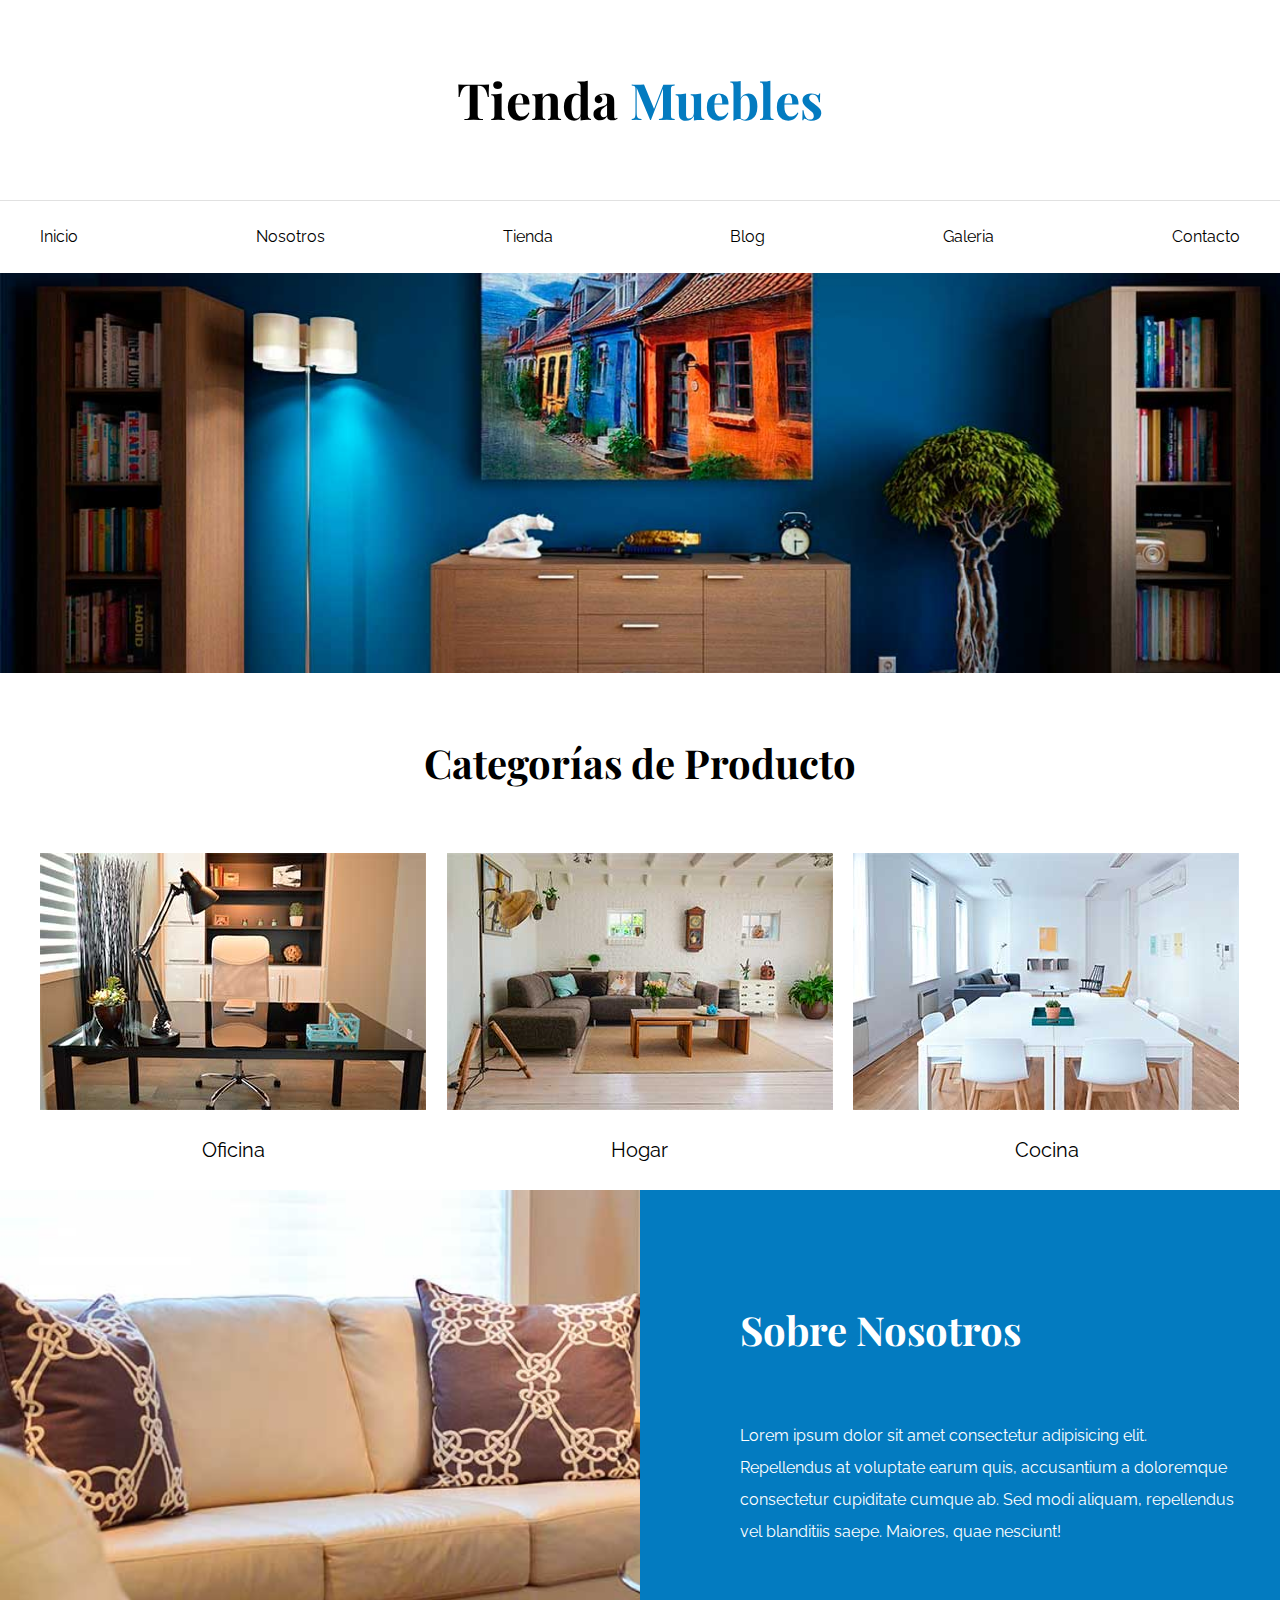
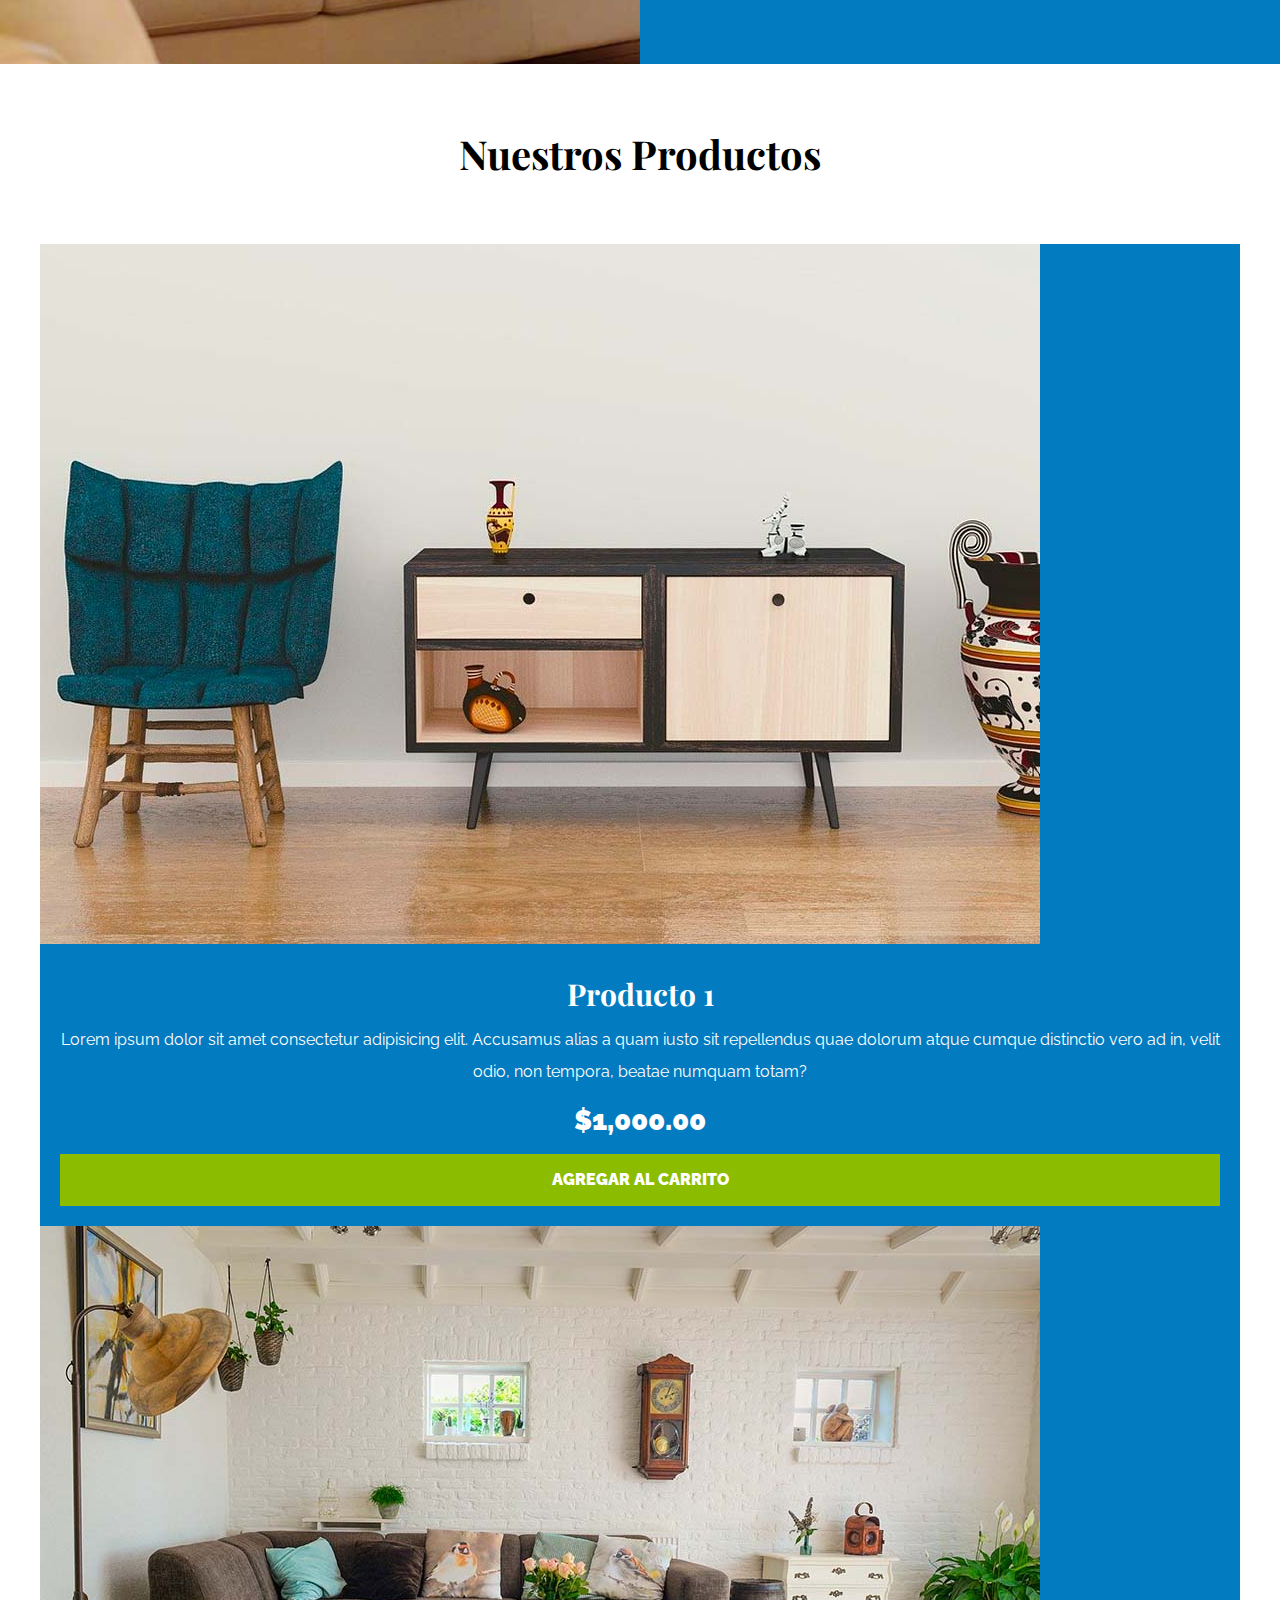
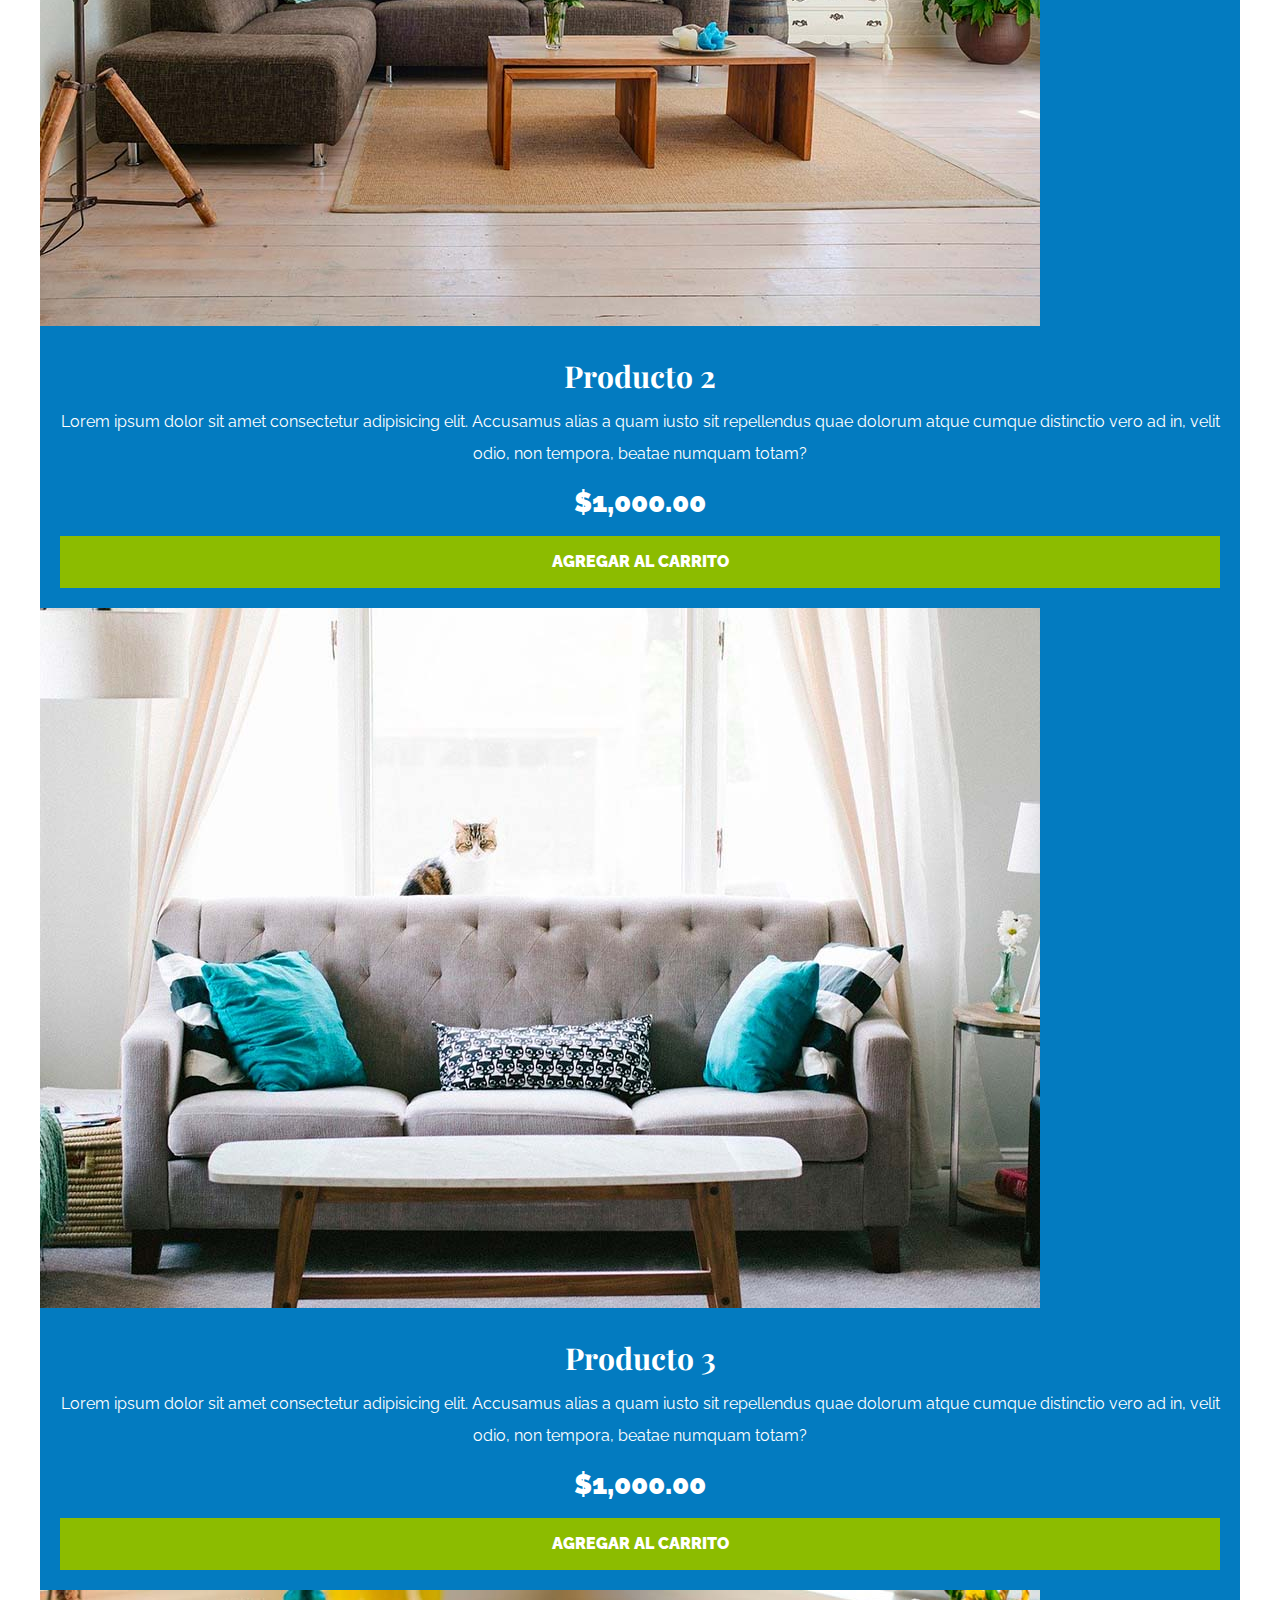
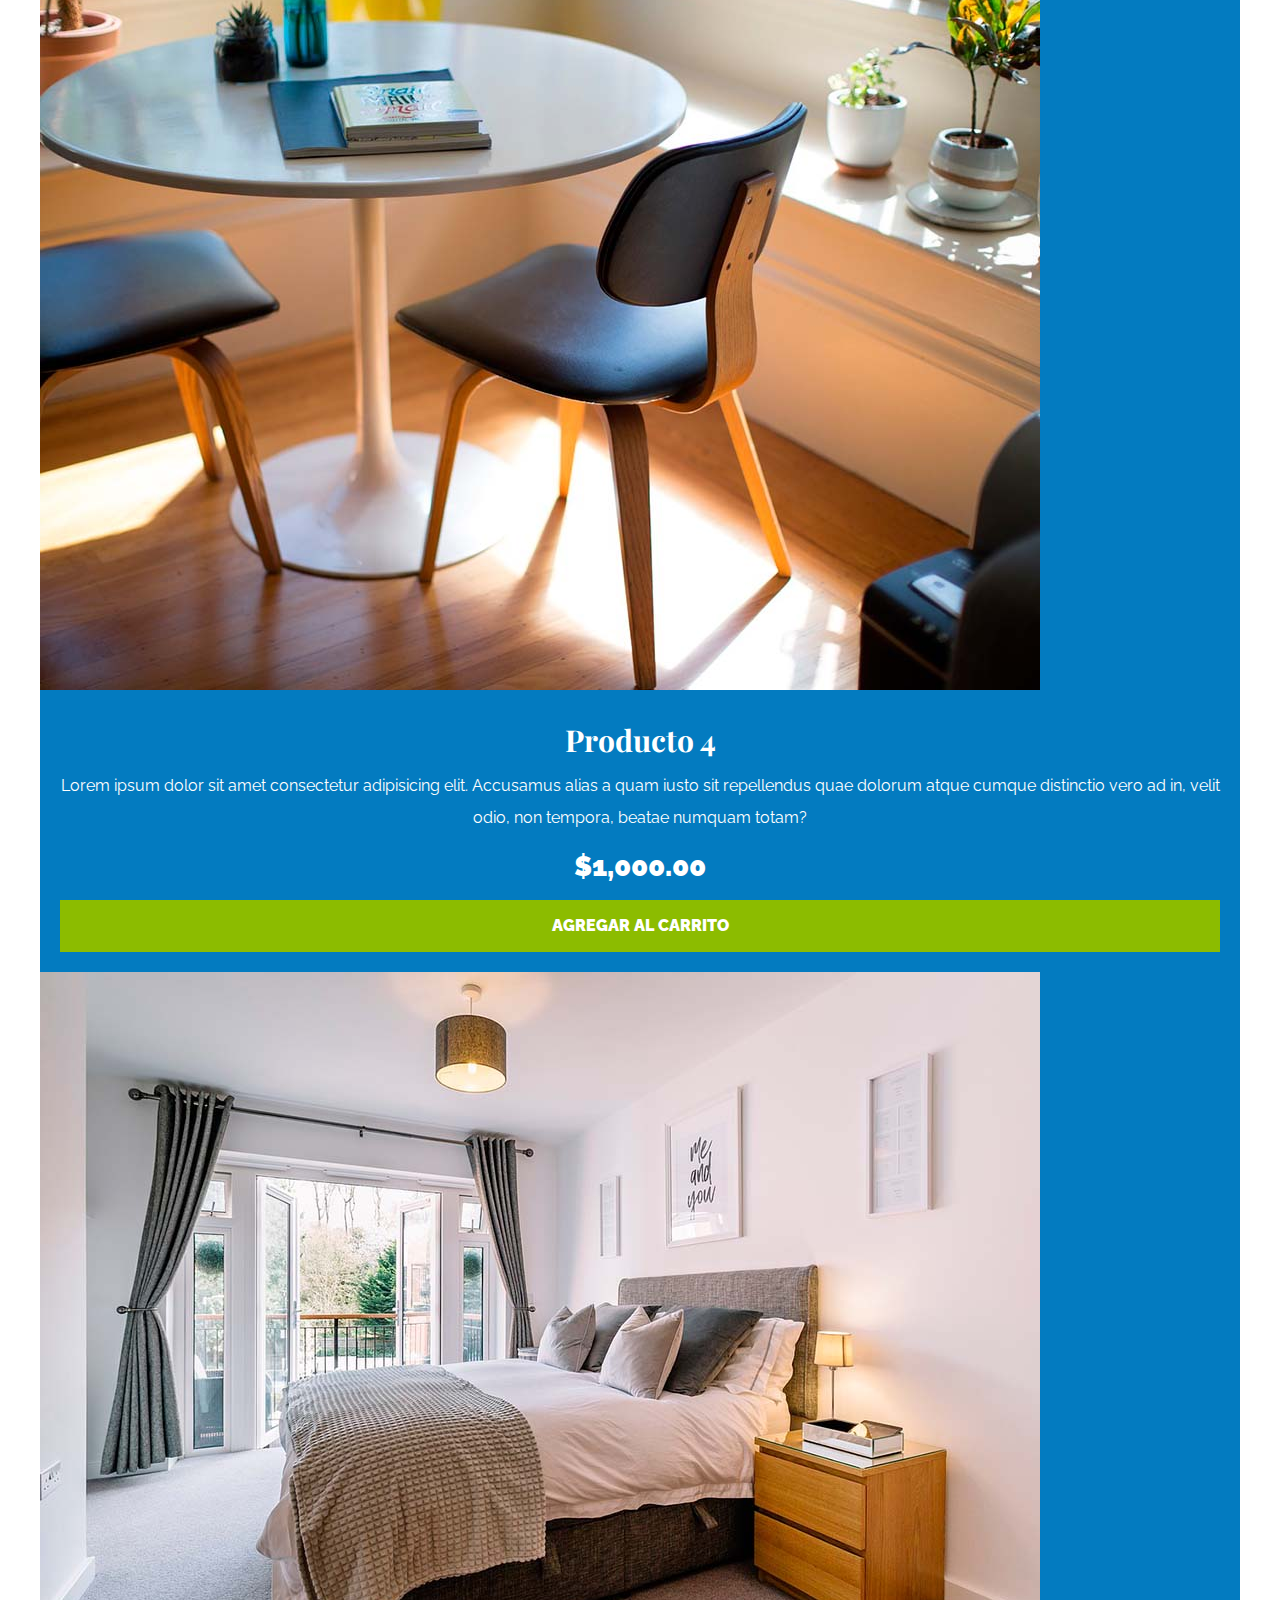
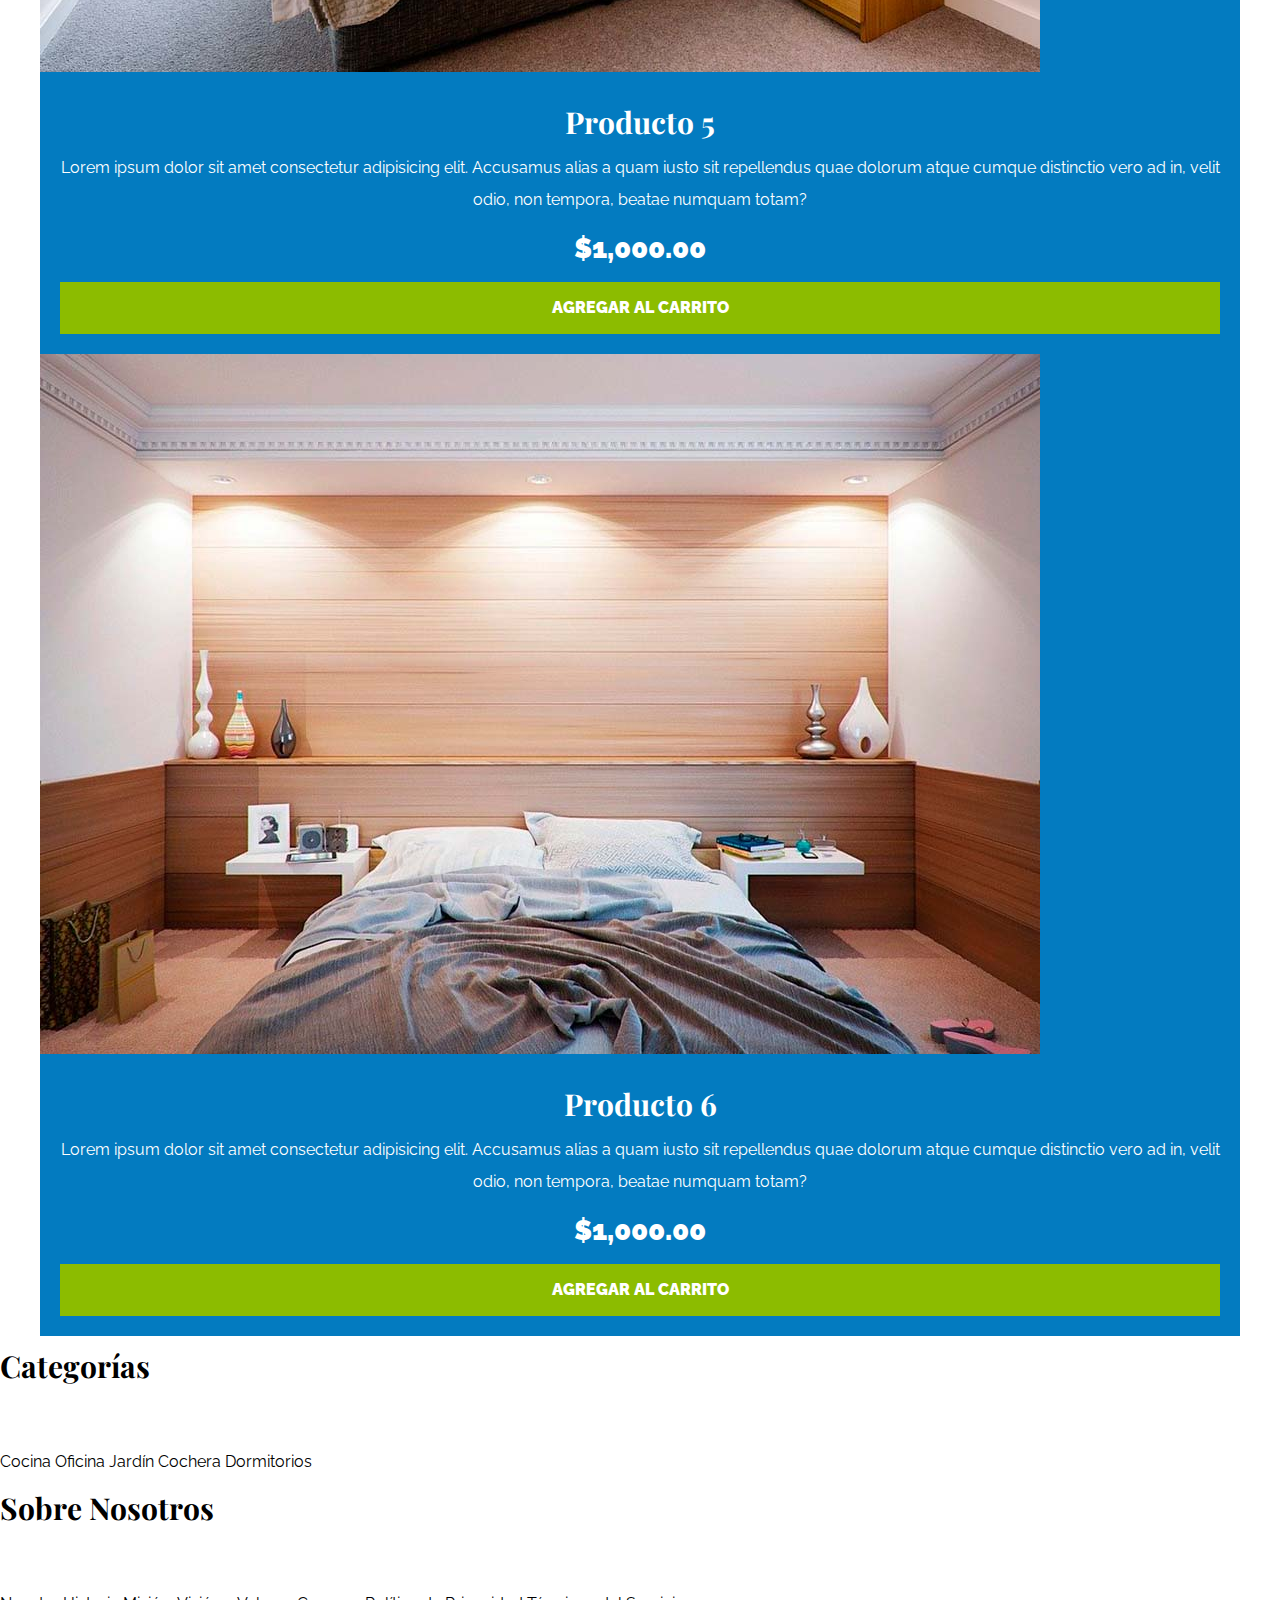
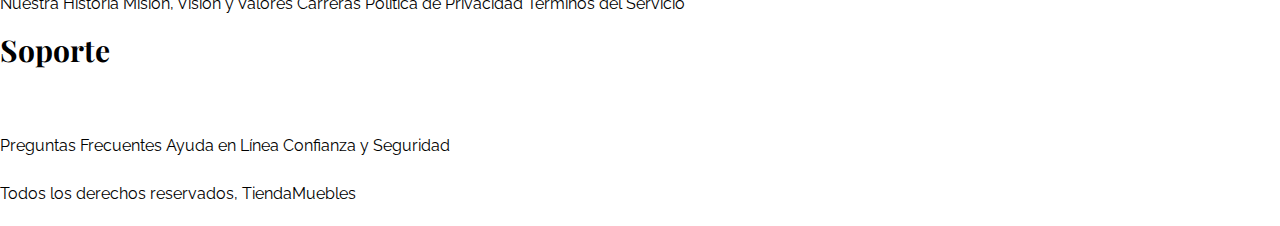
==== index.html @ 25e1fe80 "subida proyecto tienda muebles" ====
<!DOCTYPE html>
<html lang="en">
<head>
    <meta charset="UTF-8">
    <meta name="viewport" content="width=device-width, initial-scale=1.0">
    <title>Ecommerce - Home</title>

    <link rel="preconnect" href="https://fonts.googleapis.com">
    <link rel="preconnect" href="https://fonts.gstatic.com" crossorigin>
    <link href="https://fonts.googleapis.com/css2?family=Playfair+Display:wght@700&family=Raleway:wght@400;700;900&display=swap" rel="stylesheet">

    <link rel="stylesheet" href="css/normalize.css">
    <link rel="stylesheet" href="css/app.css">

</head>
<body>

    <header>
        <h1 class="nombre-sitio">Tienda <span>Muebles</span></h1>
    </header>

    <div class="contenedor-navegacion">
        <nav class="nav-principal contenedor">
            <a href="index.html">Inicio</a>
            <a href="nosotros.html">Nosotros</a>
            <a href="tienda.html">Tienda</a>
            <a href="blog.html">Blog</a>
            <a href="galeria.html">Galeria</a>
            <a href="contacto.html">Contacto</a>
        </nav>
    </div>
    

    <div class="hero"></div>

    <section class="contenedor categorias">
        <h2 class="text-center">Categorías de Producto</h2>

        <div class="listado-categorias">
            <div class="categoria">
                <img src="img/categoria1.jpg" alt="Imagen Categoría"/>
                <a href="#">Oficina</a>
            </div>
    
            <div class="categoria">
                <img src="img/categoria2.jpg" alt="Imagen Categoría"/>
                <a href="#">Hogar</a>
            </div>
    
            <div class="categoria">
                <img src="img/categoria3.jpg" alt="Imagen Categoría"/>
                <a href="#">Cocina</a>
            </div>
        </div>

    </section>

    <section class="sobre-nosotros">
        <div class="contenedor sobre-nosotros-grid">
            <div class="texto-nosotros">
                <h2>Sobre Nosotros</h2>
                <p>Lorem ipsum dolor sit amet consectetur adipisicing elit. Repellendus at voluptate earum quis, accusantium a doloremque consectetur cupiditate cumque ab. Sed modi aliquam, repellendus vel blanditiis saepe. Maiores, quae nesciunt!</p>
            </div> 
        </div>
    </section>

    <main class="contenido-principal contenedor">
        <h2 class="text-center">Nuestros Productos</h2>
        
        <div class="listado-productos">
            <div class="producto">
                <img src="img/producto1.jpg" alt="Imagen Producto">

                <div class="texto-producto">
                    <h3>Producto 1</h3>
                    <p>Lorem ipsum dolor sit amet consectetur adipisicing elit. Accusamus alias a quam iusto sit repellendus quae dolorum atque cumque distinctio vero ad in, velit odio, non tempora, beatae numquam totam?</p>
                    <p class="precio">$1,000.00</p>

                    <a href="#" class="btn">Agregar al Carrito</a>
                </div> <!--Info Producto-->
            </div> <!--Producto-->

            <div class="producto">
                <img src="img/producto2.jpg" alt="Imagen Producto">

                <div class="texto-producto">
                    <h3>Producto 2</h3>
                    <p>Lorem ipsum dolor sit amet consectetur adipisicing elit. Accusamus alias a quam iusto sit repellendus quae dolorum atque cumque distinctio vero ad in, velit odio, non tempora, beatae numquam totam?</p>
                    <p class="precio">$1,000.00</p>

                    <a href="#" class="btn">Agregar al Carrito</a>
                </div> <!--Info Producto-->
            </div> <!--Producto-->

            <div class="producto">
                <img src="img/producto3.jpg" alt="Imagen Producto">

                <div class="texto-producto">
                    <h3>Producto 3</h3>
                    <p>Lorem ipsum dolor sit amet consectetur adipisicing elit. Accusamus alias a quam iusto sit repellendus quae dolorum atque cumque distinctio vero ad in, velit odio, non tempora, beatae numquam totam?</p>
                    <p class="precio">$1,000.00</p>

                    <a href="#" class="btn">Agregar al Carrito</a>
                </div> <!--Info Producto-->
            </div> <!--Producto-->

            <div class="producto">
                <img src="img/producto4.jpg" alt="Imagen Producto">

                <div class="texto-producto">
                    <h3>Producto 4</h3>
                    <p>Lorem ipsum dolor sit amet consectetur adipisicing elit. Accusamus alias a quam iusto sit repellendus quae dolorum atque cumque distinctio vero ad in, velit odio, non tempora, beatae numquam totam?</p>
                    <p class="precio">$1,000.00</p>

                    <a href="#" class="btn">Agregar al Carrito</a>
                </div> <!--Info Producto-->
            </div> <!--Producto-->

            <div class="producto">
                <img src="img/producto5.jpg" alt="Imagen Producto">

                <div class="texto-producto">
                    <h3>Producto 5</h3>
                    <p>Lorem ipsum dolor sit amet consectetur adipisicing elit. Accusamus alias a quam iusto sit repellendus quae dolorum atque cumque distinctio vero ad in, velit odio, non tempora, beatae numquam totam?</p>
                    <p class="precio">$1,000.00</p>

                    <a href="#" class="btn">Agregar al Carrito</a>
                </div> <!--Info Producto-->
            </div> <!--Producto-->

            <div class="producto">
                <img src="img/producto6.jpg" alt="Imagen Producto">

                <div class="texto-producto">
                    <h3>Producto 6</h3>
                    <p>Lorem ipsum dolor sit amet consectetur adipisicing elit. Accusamus alias a quam iusto sit repellendus quae dolorum atque cumque distinctio vero ad in, velit odio, non tempora, beatae numquam totam?</p>
                    <p class="precio">$1,000.00</p>

                    <a href="#" class="btn">Agregar al Carrito</a>
                </div> <!--Info Producto-->
            </div> <!--Producto-->
        </div> <!--Fin de Listado de Productos-->
    </main>
    
    

    <footer>
        <div>
            <h3>Categorías</h3>

            <nav id="navegacion">
                <a href="#">Cocina</a>
                <a href="#">Oficina</a>
                <a href="#">Jardín</a>
                <a href="#">Cochera</a>
                <a href="#">Dormitorios</a>
            </nav>
        </div>

        <div>
            <h3>Sobre Nosotros</h3>

            <nav class="navegacion">
                <a href="#">Nuestra Historia</a>
                <a href="#">Misión, Visión y Valores</a>
                <a href="#">Carreras</a>
                <a href="#">Política de Privacidad</a>
                <a href="#">Términos del Servicio</a>
            </nav>
        </div>

        <div>
            <h3>Soporte</h3>

            <nav>
                <a href="#">Preguntas Frecuentes</a>
                <a href="#">Ayuda en Línea</a>
                <a href="#">Confianza y Seguridad</a>
            </nav>
        </div>

        <p>Todos los derechos reservados, TiendaMuebles</p>
    </footer>
    

    

</body>
</html>
---- css/app.css ----
/** Codigo que siempre debe estar en tu proyecto **/
html {
    box-sizing: border-box;
    font-size: 62.5%; /* 1rem = 10px */
}

*, *::before, *::after {
    box-sizing: inherit;
}

body {
    font-family: 'Raleway', sans-serif;
    font-size: 1.6rem;
    line-height: 2;
}

/** Globales **/
h1, h2, h3 {
    font-family: 'Playfair Display', serif;
    margin: 0 0 5rem 0;
}

h1 {
    font-size: 5rem;
}

h2 {
    font-size: 4rem;
}

h3 {
    font-size: 3rem;
}

a {
    text-decoration: none;
    color: #000;
}

.contenedor {
    max-width: 120rem;
    margin: 0 auto;
}

img {
    max-width: 100%;
    display: block;
}

.btn {
    background-color: #8cbc00;
    display: block;
    color: #fff;
    text-transform: uppercase;
    font-weight: 900;
    padding: 1rem;
    transition: background-color .3s ease-out;
}

.btn:hover {
    background-color: #769c02;
}

/** Utilidades **/
.text-center {
    text-align: center;
}

/** Header y Navegacion **/

.nombre-sitio {
    padding-top: 5rem;
    text-align: center;
}

.nombre-sitio span {
    color: #037bc0;
}

.contenedor-navegacion {
    border-top: 1px solid #e1e1e1;
}

.nav-principal {
    padding: 2rem 0;
    display: flex;
    justify-content: space-between;
}

.hero {
    background-image: url(../img/principal.jpg);
    height: 40rem;
    background-repeat: no-repeat;
    background-size: cover;
    background-position: center center;
}

/** Categorias **/
.categorias {
    padding-top: 5rem;
}

.categoria a {
    text-align: center;
    display: block;
    padding: 2rem;
    font-size: 2rem;
}

.categoria a:hover {
    background-color: #037bc0;
    color: #fff;
    border-bottom-right-radius: 1rem;
}

.listado-categorias {
    display: grid;
    grid-template-columns: repeat(3, 1fr);
    gap: 2rem;
}

/** Bloque Nosotros **/
.sobre-nosotros {
    background-image: linear-gradient( to right, transparent 50%, #037bc0 50%, #037bc0 100% ), url(../img/nosotros.jpg);
    background-position: left center;
    padding: 10rem 0;
    background-repeat: no-repeat;
    background-size: 100%, 120rem;
}

.sobre-nosotros-grid {
    display: flex;
    justify-content: flex-end;
}

.texto-nosotros {
    flex-basis: 50%;
    padding-left: 10rem;
    color: #fff;
}

/** Listado de productos **/
.contenido-principal {
    padding-top: 5rem;
}

.producto {
    background-color: #037bc0;
}

.texto-producto {
    text-align: center;
    color: #fff;
    padding: 2rem;
}

.texto-producto h3 {
    margin: 0;
}

.texto-producto p {
    margin: 0 0 .5rem 0;
}

.texto-producto .precio {
    font-size: 2.8rem;
    font-weight: 900;
}
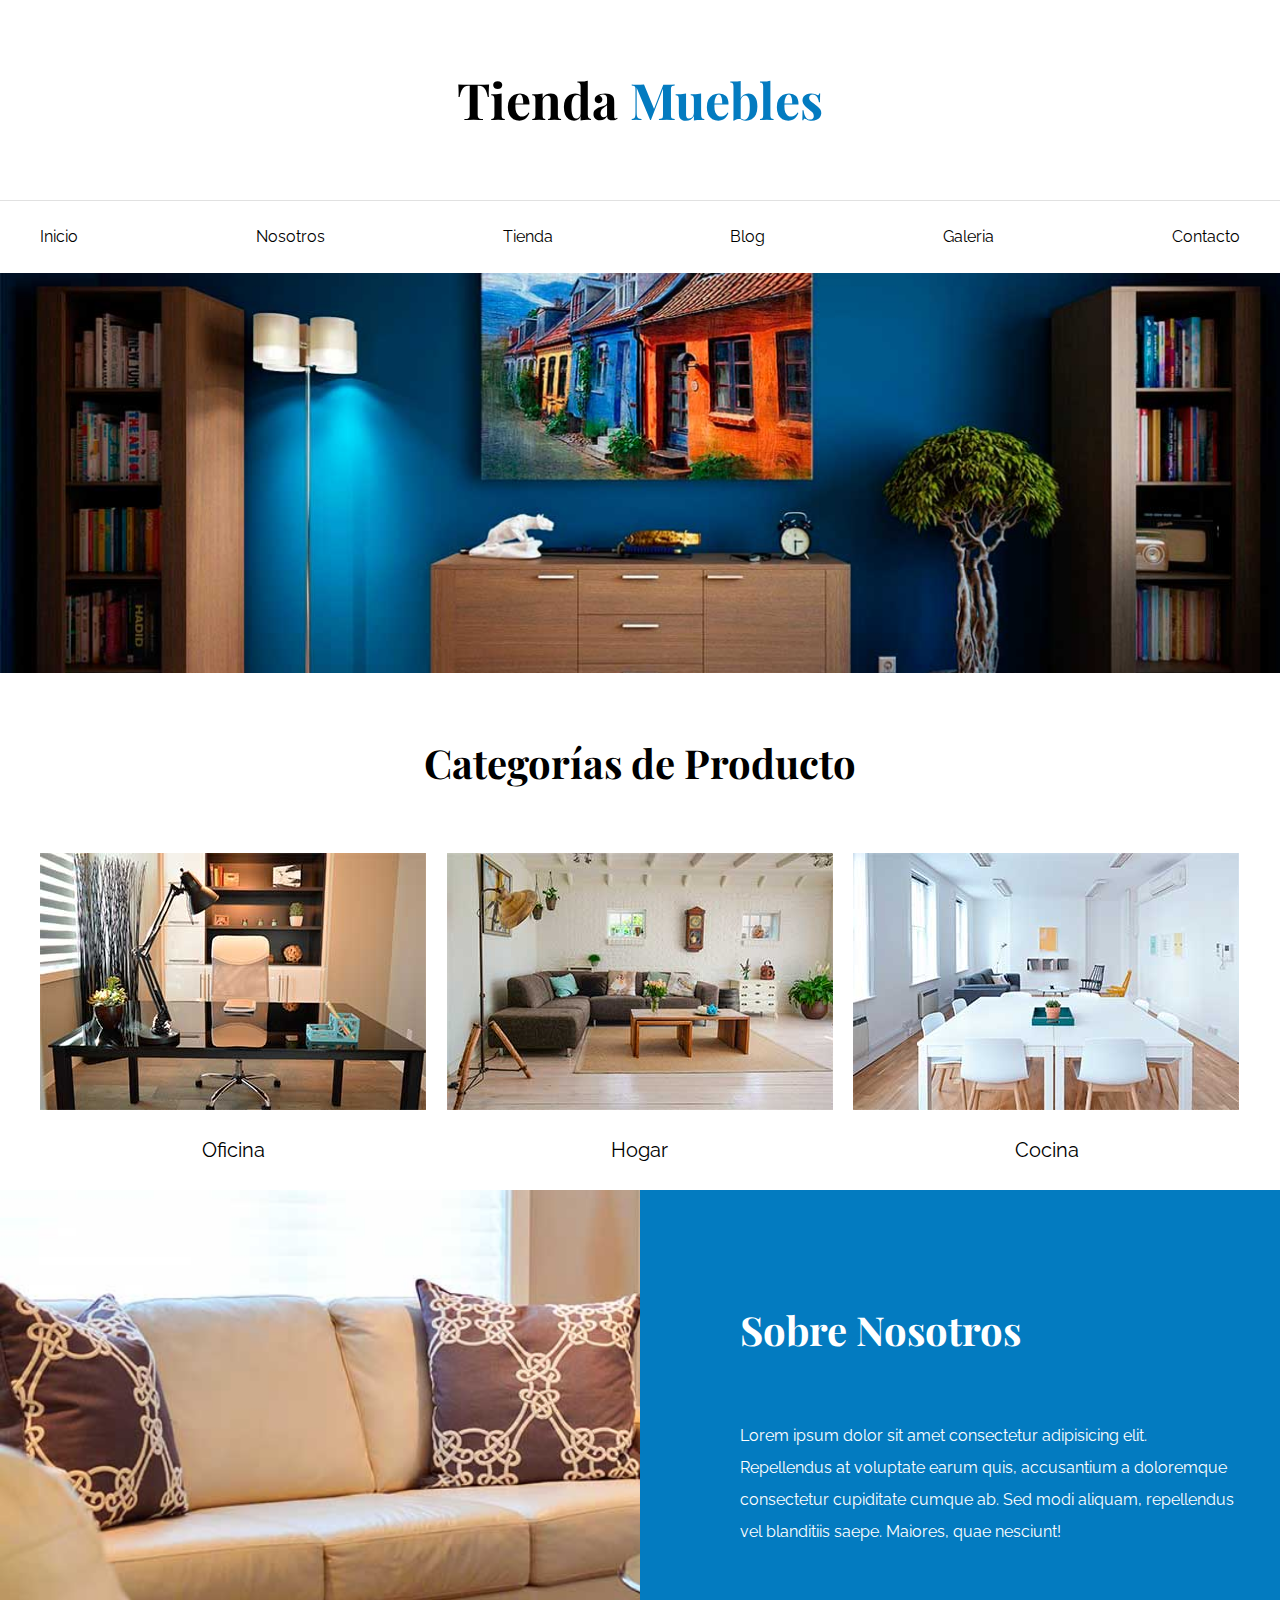
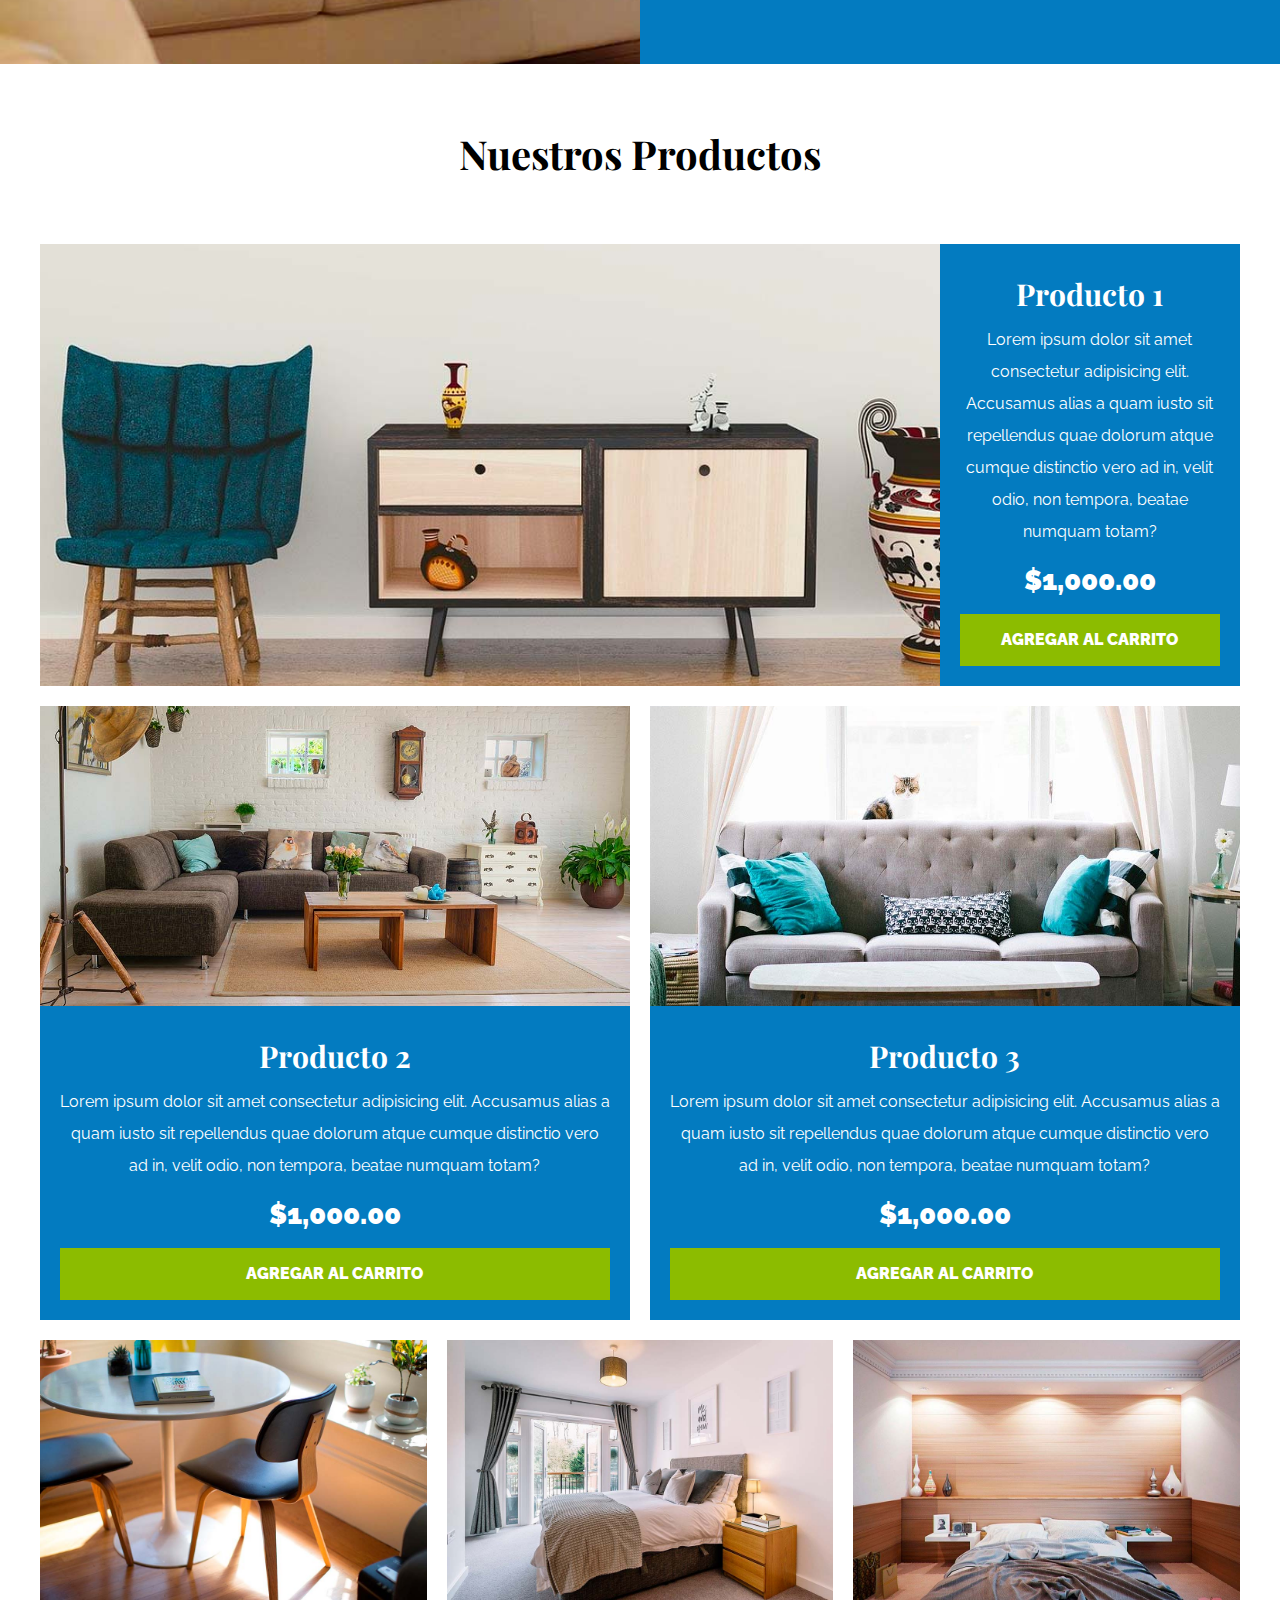
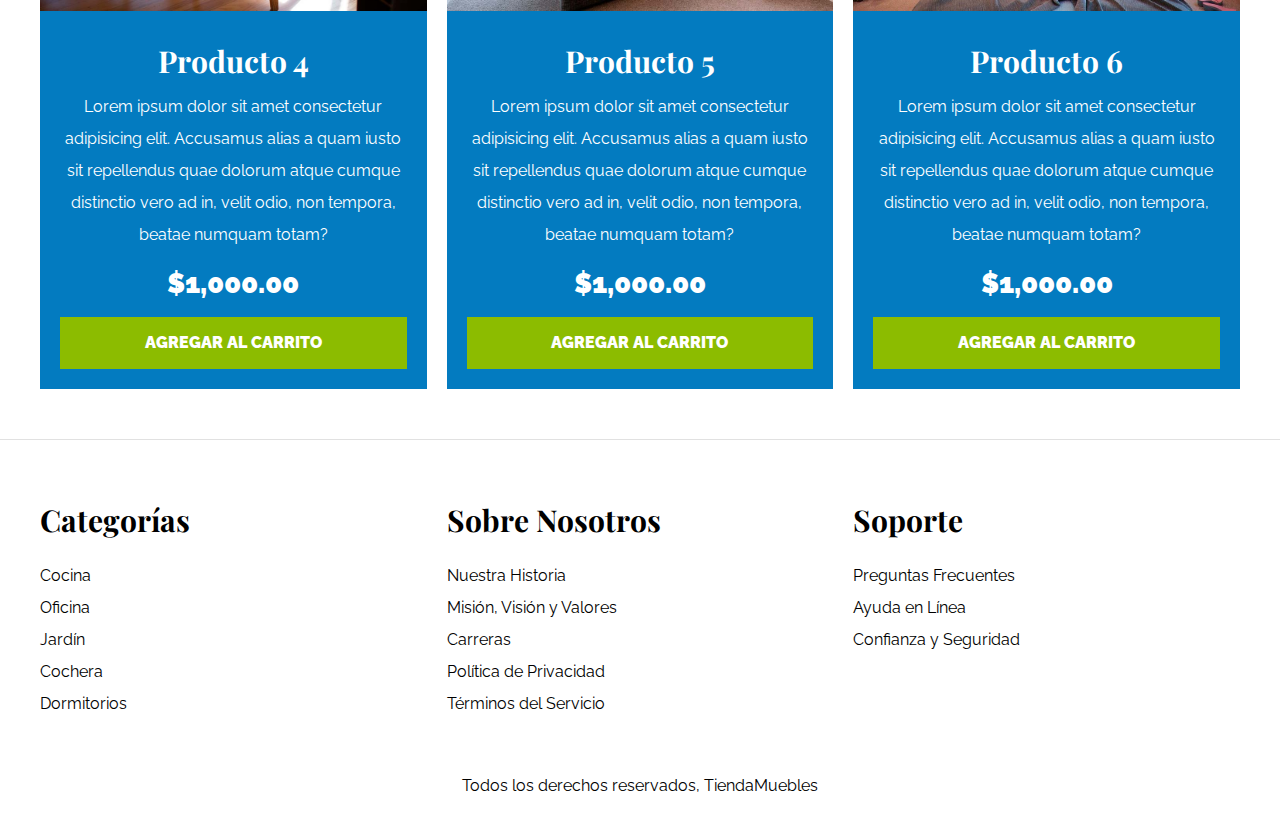
==== commit 69795362: "termino de footer web" ====
--- a/index.html
+++ b/index.html
@@ -144,42 +144,42 @@
     
     
 
-    <footer>
-        <div>
-            <h3>Categorías</h3>
+    <footer class="site-footer">
+        <div class="grid-footer contenedor">
+            <div>
+                <h3>Categorías</h3>
+                <nav class="footer-menu">
+                    <a href="#">Cocina</a>
+                    <a href="#">Oficina</a>
+                    <a href="#">Jardín</a>
+                    <a href="#">Cochera</a>
+                    <a href="#">Dormitorios</a>
+                </nav>
+            </div>
+    
+            <div>
+                <h3>Sobre Nosotros</h3>
+                <nav class="footer-menu">
+                    <a href="#">Nuestra Historia</a>
+                    <a href="#">Misión, Visión y Valores</a>
+                    <a href="#">Carreras</a>
+                    <a href="#">Política de Privacidad</a>
+                    <a href="#">Términos del Servicio</a>
+                </nav>
+            </div>
+    
+            <div>
+                <h3>Soporte</h3>
+                <nav class="footer-menu">
+                    <a href="#">Preguntas Frecuentes</a>
+                    <a href="#">Ayuda en Línea</a>
+                    <a href="#">Confianza y Seguridad</a>
+                </nav>
+            </div>
+        </div>
+        
 
-            <nav id="navegacion">
-                <a href="#">Cocina</a>
-                <a href="#">Oficina</a>
-                <a href="#">Jardín</a>
-                <a href="#">Cochera</a>
-                <a href="#">Dormitorios</a>
-            </nav>
-        </div>
-
-        <div>
-            <h3>Sobre Nosotros</h3>
-
-            <nav class="navegacion">
-                <a href="#">Nuestra Historia</a>
-                <a href="#">Misión, Visión y Valores</a>
-                <a href="#">Carreras</a>
-                <a href="#">Política de Privacidad</a>
-                <a href="#">Términos del Servicio</a>
-            </nav>
-        </div>
-
-        <div>
-            <h3>Soporte</h3>
-
-            <nav>
-                <a href="#">Preguntas Frecuentes</a>
-                <a href="#">Ayuda en Línea</a>
-                <a href="#">Confianza y Seguridad</a>
-            </nav>
-        </div>
-
-        <p>Todos los derechos reservados, TiendaMuebles</p>
+        <p class="copyright">Todos los derechos reservados, TiendaMuebles</p>
     </footer>
     
 
--- a/css/app.css
+++ b/css/app.css
@@ -144,6 +144,59 @@
     padding-top: 5rem;
 }
 
+.listado-productos {
+    display: grid;
+    grid-template-columns: repeat(6, 1fr);
+    column-gap: 2rem;
+    row-gap: 2rem;
+}
+
+.producto:nth-child(1) {
+    grid-column-start: 1;
+    grid-column-end: 7;
+    display: grid;
+    grid-template-columns: 3fr 1fr;
+}
+
+.producto:nth-child(1) img {
+    height: 43rem;
+    min-height: 100%;
+    width: 100%;
+    object-fit: cover;
+}
+
+.producto:nth-child(2) {
+    grid-column-start: 1;
+    grid-column-end: 4;
+}
+
+.producto:nth-child(2) img,
+.producto:nth-child(3) img {
+    height: 30rem;
+    width: 100%;
+    object-fit: cover;
+}
+
+.producto:nth-child(3) {
+    grid-column-start: 4;
+    grid-column-end: 7;
+}
+
+.producto:nth-child(4) {
+    grid-column-start: 1;
+    grid-column-end: 3;
+}
+
+.producto:nth-child(5) {
+    grid-column-start: 3;
+    grid-column-end: 5;
+}
+
+.producto:nth-child(6) {
+    grid-column-start: 5;
+    grid-column-end: 7;
+}
+
 .producto {
     background-color: #037bc0;
 }
@@ -165,4 +218,31 @@
 .texto-producto .precio {
     font-size: 2.8rem;
     font-weight: 900;
+}
+
+/** Footer **/
+
+.site-footer {
+    border-top: 1px solid #e1e1e1;
+    margin-top: 5rem;
+    padding-top: 5rem;
+}
+
+.site-footer h3 {
+    margin-bottom: 1rem;
+}
+
+.grid-footer {
+    display: grid;
+    grid-template-columns: repeat(3, 1fr);
+    gap: 2rem;
+}
+
+.footer-menu a {
+    display: block;
+}
+
+.copyright {
+    text-align: center;
+    margin-top: 5rem;
 }